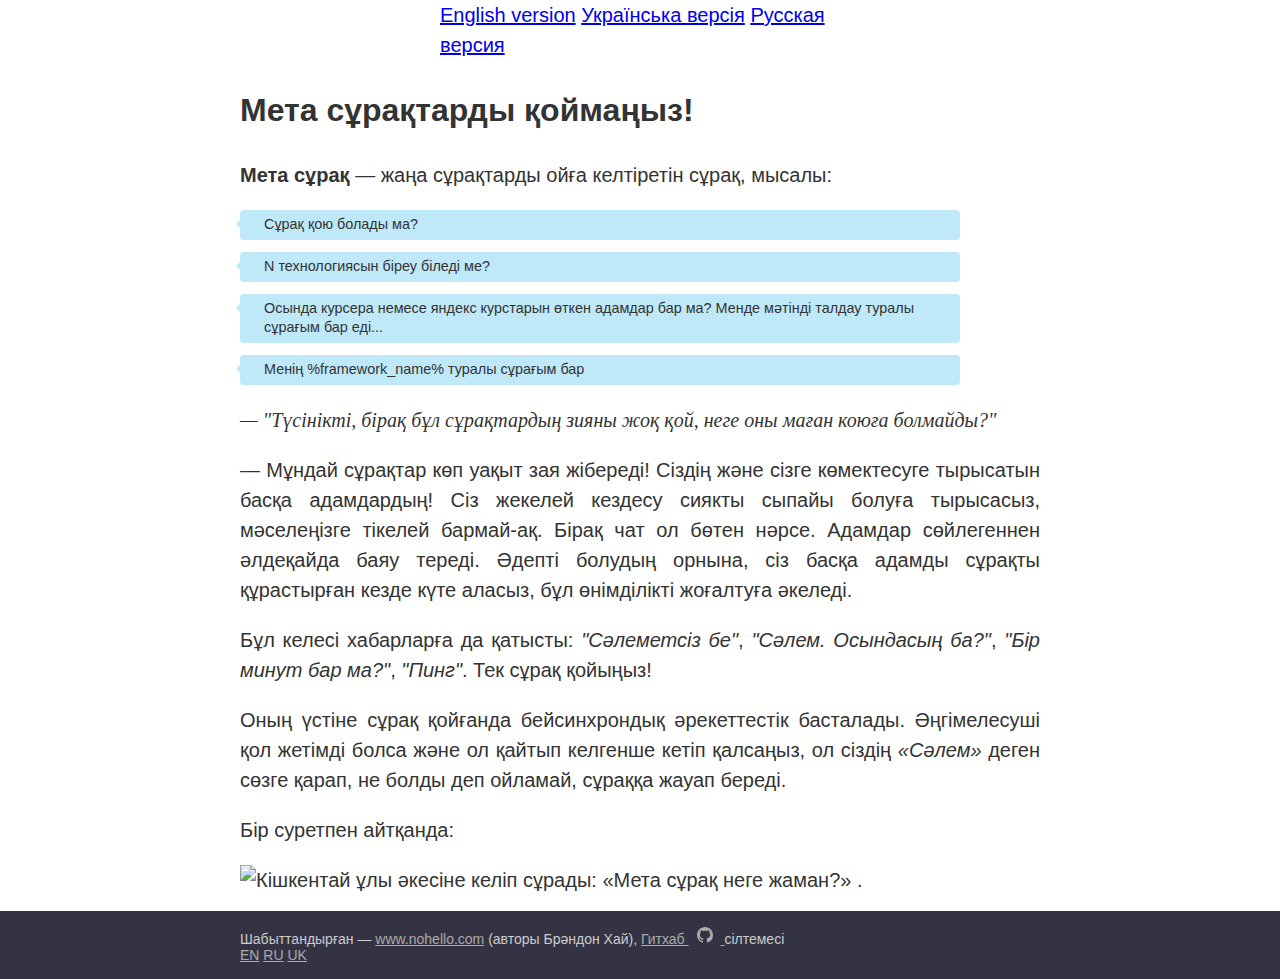
==== kk.html @ c6699f9f "Fixes for Kazakh version" ====
<!DOCTYPE html>
<html lang="kk">
<head>
    <script async src="https://www.googletagmanager.com/gtag/js?id=UA-141126533-1"></script>
    <script>
        window.dataLayer = window.dataLayer || [];

        function gtag() {
            dataLayer.push(arguments);
        }

        gtag('js', new Date());
        gtag('config', 'UA-141126533-1');
    </script>
    <meta charset="utf-8">
    <title>nometa</title>
    <meta name="viewport" content="width=device-width, initial-scale=1">
    <link rel="stylesheet" media="screen" href="./main.css">
<body>
<article>
    <div class="internationalisation">
        <a href="index.html">English version</a>
        <a href="uk.html">Українська версія</a>
        <a href="ru.html">Русская версия</a>
    </div>
    <h1>Мета сұрақтарды қоймаңыз!</h1>

    <p><b>Мета сұрақ</b> — жаңа сұрақтарды ойға келтіретін сұрақ, мысалы:</p>

    <div class="dialog-line -you">
        <div class="content">
            Сұрақ қою болады ма?
        </div>
    </div>

    <div class="dialog-line -you">
        <div class="content">
            N технологиясын біреу біледі ме?
        </div>
    </div>

    <div class="dialog-line -you">
        <div class="content">
            Осында курсера немесе яндекс курстарын өткен адамдар бар ма? Менде мәтінді талдау туралы сұрағым бар еді...
        </div>
    </div>

    <div class="dialog-line -you">
        <div class="content">
            Менің %framework_name% туралы сұрағым бар
        </div>
    </div>

    <p class="quote"> — "Түсінікті, бірақ бұл сұрақтардың зияны жоқ қой, неге оны маған коюға болмайды?"</p>

    <p>— Мұндай сұрақтар көп уақыт зая жібереді! Сіздің және сізге көмектесуге тырысатын басқа адамдардың!
        Сіз жекелей кездесу сиякты сыпайы болуға тырысасыз, мәселеңізге тікелей бармай-ақ. Бірақ чат ол
        бөтен нәрсе. Адамдар сөйлегеннен әлдеқайда баяу тереді. Әдепті болудың орнына, сіз басқа адамды
        сұрақты құрастырған кезде күте аласыз, бұл өнімділікті жоғалтуға әкеледі.</p>

    <p>Бұл келесі хабарларға да қатысты: <i>"Сәлеметсіз бе"</i>, <i>"Сәлем. Осындасың ба?"</i>, <i>"Бір
        минут бар ма?"</i>, <i>"Пинг"</i>. Тек сұрақ қойыңыз!</p>

    <p>Оның үстіне сұрақ қойғанда бейсинхрондық әрекеттестік басталады. Әңгімелесуші қол жетімді болса
        және ол қайтып келгенше кетіп қалсаңыз, ол сіздің <i>«Сәлем»</i> деген сөзге қарап, не болды деп
        ойламай, сұраққа жауап береді.</p>

    <p>Бiр суретпен айтқанда: </p>

    <img src="./bad-good-kk.png"
         alt="Кішкентай ұлы әкесіне келіп сұрады: «Мета сұрақ неге жаман?» .">

</article>

<footer>

    <div class="row">
        Шабыттандырған — <a href="http://www.nohello.com">www.nohello.com</a> (авторы Брәндон Хай),
        <a href="https://github.com/leshark/nometa">
            Гитхаб
            <svg aria-hidden="true" id="octicon-icon" height="24" version="1.1" width="24">
                <path fill-rule="evenodd"
                      d="M8 0C3.58 0 0 3.58 0 8c0 3.54 2.29 6.53 5.47 7.59.4.07.55-.17.55-.38 0-.19-.01-.82-.01-1.49-2.01.37-2.53-.49-2.69-.94-.09-.23-.48-.94-.82-1.13-.28-.15-.68-.52-.01-.53.63-.01 1.08.58 1.23.82.72 1.21 1.87.87 2.33.66.07-.52.28-.87.51-1.07-1.78-.2-3.64-.89-3.64-3.95 0-.87.31-1.59.82-2.15-.08-.2-.36-1.02.08-2.12 0 0 .67-.21 2.2.82.64-.18 1.32-.27 2-.27.68 0 1.36.09 2 .27 1.53-1.04 2.2-.82 2.2-.82.44 1.1.16 1.92.08 2.12.51.56.82 1.27.82 2.15 0 3.07-1.87 3.75-3.65 3.95.29.25.54.73.54 1.48 0 1.07-.01 1.93-.01 2.2 0 .21.15.46.55.38A8.013 8.013 0 0 0 16 8c0-4.42-3.58-8-8-8z"></path>
            </svg>
        </a> сілтемесі
    </div>
    <div class="row">
        <a href="index.html">EN</a>
        <a href="ru.html">RU</a>
        <a href="uk.html">UK</a>
    </div>

</footer>

</body>
</html>
---- main.css ----
html {
  font-size: 16px;
  color: #333;
  font-family: sans-serif;
}
body {
  margin: 0;
}
h1 {
  margin: 2rem 0;
  font-size: 2rem;
  line-height: 1.125em;
}
article {
  width: 50rem;
  margin: 0 auto 1rem auto;
  font-size: 1.25rem;
  line-height: 1.5em;
}
.internationalisation {
  width: 50%;
  margin: 0 auto;
}

article > p {
  text-align: justify;
}

.quote {
  font-family: Times, serif;
  font-style: italic;
}

img {
    max-width: 100%;
    height: auto;
    width: auto\9;
}

footer {
  background: #334;
  padding: 1rem 0;
  font-size: 0.875rem;
}
footer .row {
  width: 50rem;
  margin: 0 auto;
  color: #ccc;
}
footer a {
  color: #aaa;
}
@media (max-width: 768px) {
  h1 {
    font-size: 1.5rem;
    text-align: center;
  }
  article {
    font-size: 1.125rem;
  }
  article, footer .row {
    width: 100%;
    box-sizing: border-box;
    padding: 0 0.75rem;
  }
}
#octicon-icon {
  height: 1.25rem;
  width: 1.25rem;
  padding: 0 0.25rem 0 0.5rem;
  fill: #aaa;
  vertical-align: bottom;
}

.dialog-line {
  font-size: 0.9rem;
  line-height: 1.325em;
  margin-bottom: 0.75rem;
}
.dialog-line:last-child {
  margin-bottom: 0;
}
.dialog-line .name {
  width: 7rem;
  float: left;
  padding-top: 0.325rem;
  font-weight: 700;
  line-height: 1.1rem;
  color: #8ca8b4;
  text-align: right;
}
.dialog-line .content {
  position: relative;
  padding: 0.337rem 1.5rem;
  margin: 0 5rem 0 0;
  border-radius: 0.25rem;
}
.dialog-line .content::before {
  position: absolute;
  display: block;
  content: '';
  left: -0.25rem;
  top: 0.625rem;
  width: 0;
  height: 0;
  border-top: 0.25rem solid transparent;
  border-bottom: 0.25rem solid transparent;

  border-right: 0.25rem solid;
}
.dialog-line.-you .content {
  background: #bfe9f9;
}
.dialog-line.-you .content::before {
  border-right-color: #bfe9f9;
}

@media (max-width: 414px) {
  .dialog-line {
    margin-bottom: 1rem;
  }
  .dialog-line .name {
    width: auto;
    float: none;
    text-align: left;
    padding-top: 0;
  }
  .dialog-line .content {
    margin-left: 0;
    margin-right: 0;
  }
  .dialog-line .content::before {
    display: none;
  }
  .dialog-line .time {
    right: 0;
    top: -1rem;
  }
  .dialog-comment {
    margin-bottom: 0.75rem;
    text-align: left;
  }
}
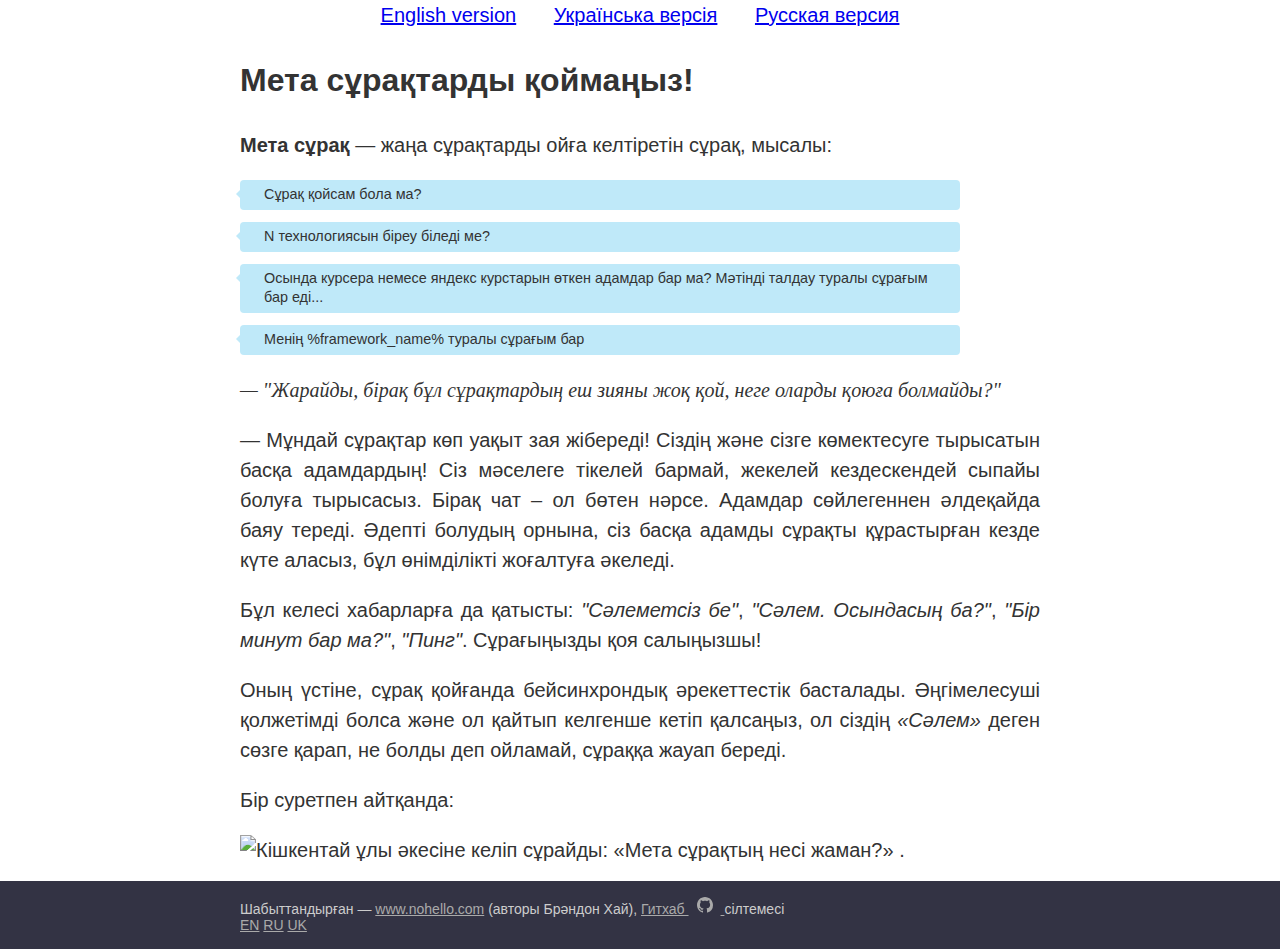
==== commit 4668c285: "Improve Kazakh translation" ====
--- a/kk.html
+++ b/kk.html
@@ -29,7 +29,7 @@
 
     <div class="dialog-line -you">
         <div class="content">
-            Сұрақ қою болады ма?
+            Сұрақ қойсам бола ма?
         </div>
     </div>
 
@@ -41,7 +41,7 @@
 
     <div class="dialog-line -you">
         <div class="content">
-            Осында курсера немесе яндекс курстарын өткен адамдар бар ма? Менде мәтінді талдау туралы сұрағым бар еді...
+            Осында курсера немесе яндекс курстарын өткен адамдар бар ма? Мәтінді талдау туралы сұрағым бар еді...
         </div>
     </div>
 
@@ -51,24 +51,24 @@
         </div>
     </div>
 
-    <p class="quote"> — "Түсінікті, бірақ бұл сұрақтардың зияны жоқ қой, неге оны маған коюға болмайды?"</p>
+    <p class="quote"> — "Жарайды, бірақ бұл сұрақтардың еш зияны жоқ қой, неге оларды қоюға болмайды?"</p>
 
     <p>— Мұндай сұрақтар көп уақыт зая жібереді! Сіздің және сізге көмектесуге тырысатын басқа адамдардың!
-        Сіз жекелей кездесу сиякты сыпайы болуға тырысасыз, мәселеңізге тікелей бармай-ақ. Бірақ чат ол
+        Сіз мәселеге тікелей бармай, жекелей кездескендей сыпайы болуға тырысасыз. Бірақ чат – ол
         бөтен нәрсе. Адамдар сөйлегеннен әлдеқайда баяу тереді. Әдепті болудың орнына, сіз басқа адамды
         сұрақты құрастырған кезде күте аласыз, бұл өнімділікті жоғалтуға әкеледі.</p>
 
     <p>Бұл келесі хабарларға да қатысты: <i>"Сәлеметсіз бе"</i>, <i>"Сәлем. Осындасың ба?"</i>, <i>"Бір
-        минут бар ма?"</i>, <i>"Пинг"</i>. Тек сұрақ қойыңыз!</p>
+        минут бар ма?"</i>, <i>"Пинг"</i>. Сұрағыңызды қоя салыңызшы!</p>
 
-    <p>Оның үстіне сұрақ қойғанда бейсинхрондық әрекеттестік басталады. Әңгімелесуші қол жетімді болса
+    <p>Оның үстіне, сұрақ қойғанда бейсинхрондық әрекеттестік басталады. Әңгімелесуші қолжетімді болса
         және ол қайтып келгенше кетіп қалсаңыз, ол сіздің <i>«Сәлем»</i> деген сөзге қарап, не болды деп
         ойламай, сұраққа жауап береді.</p>
 
     <p>Бiр суретпен айтқанда: </p>
 
     <img src="./bad-good-kk.png"
-         alt="Кішкентай ұлы әкесіне келіп сұрады: «Мета сұрақ неге жаман?» .">
+         alt="Кішкентай ұлы әкесіне келіп сұрайды: «Мета сұрақтың несі жаман?» .">
 
 </article>
 
--- a/main.css
+++ b/main.css
@@ -18,8 +18,15 @@
   line-height: 1.5em;
 }
 .internationalisation {
-  width: 50%;
+  width: 75%;
   margin: 0 auto;
+  text-align: center;
+}
+.internationalisation > a {
+  margin-left: 2rem;
+}
+.internationalisation > a:first-of-type {
+  margin-left: 0;
 }
 
 article > p {
